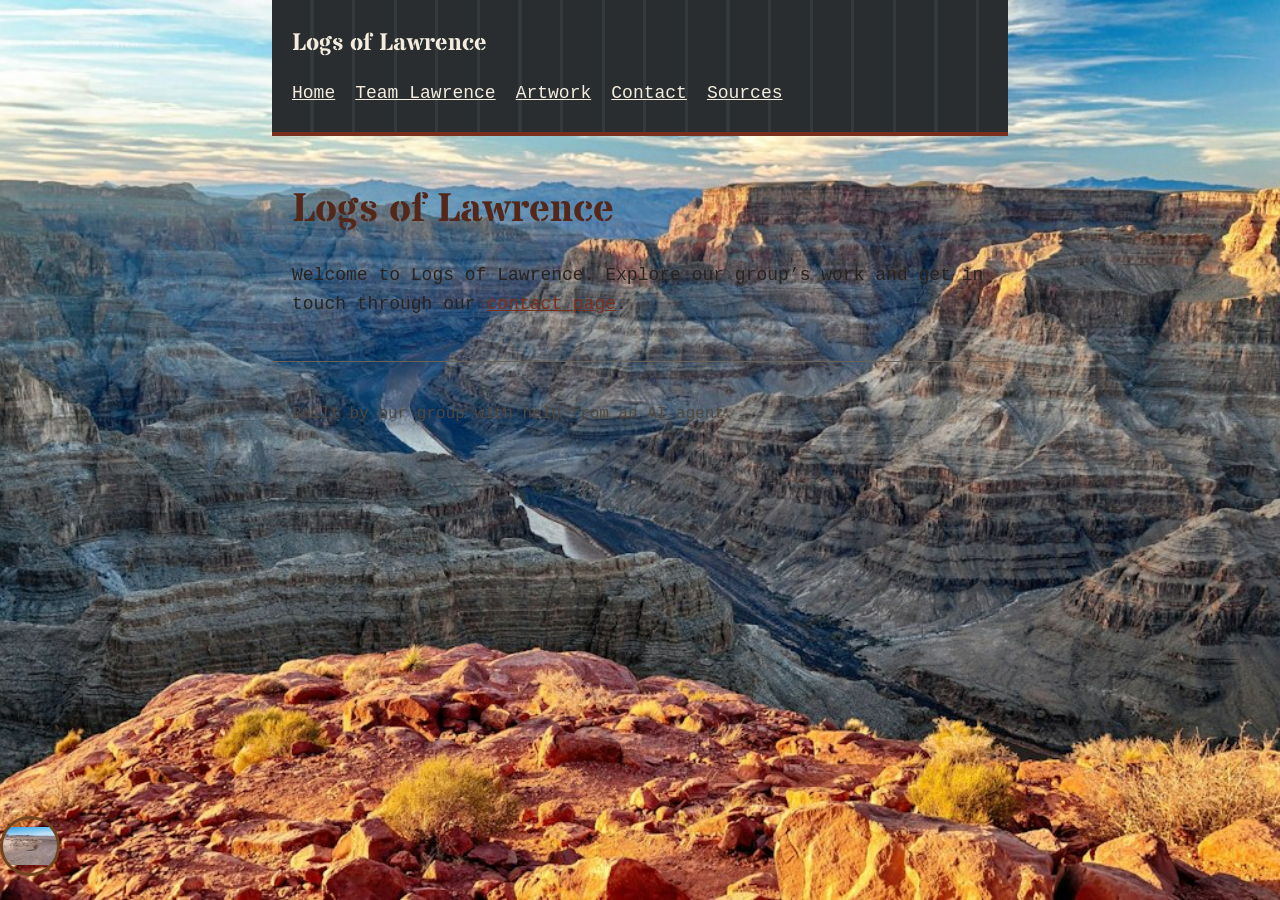
==== index.html @ b6aa9663 "Agent: update index.html" ====
<!DOCTYPE html>
<html lang="en">
<head>
  <meta charset="utf-8">
  <meta name="viewport" content="width=device-width, initial-scale=1">
  <title>Logs of Lawrence</title>
  <link rel="stylesheet" href="styles.css">
</head>
<body class="home-page">
  <a class="skip-link" href="#main">Skip to main content</a>

  <header class="site-header">
    <p class="site-title"><a href="index.html">Logs of Lawrence</a></p>
    <nav aria-label="Main">
      <ul>
        <li><a href="index.html" aria-current="page">Home</a></li>
        <li><a href="team.html">Team Lawrence</a></li>
        <li><a href="artwork.html">Artwork</a></li>
        <li><a href="contact.html">Contact</a></li>
        <li><a href="sources.html">Sources</a></li>
      </ul>
    </nav>
  </header>

  <main id="main">
    <h1>Logs of Lawrence</h1>
    <p>Welcome to Logs of Lawrence. Explore our group’s work and get in touch through our <a href="contact.html">contact page</a>.</p>


  </main>

  <footer class="site-footer">
    <p>Built by our group with help from an AI agent.</p>
  </footer>
</body>
</html>
---- styles.css ----
@import url('https://fonts.googleapis.com/css2?family=Stardos+Stencil:wght@400;700&display=swap');

:root {
  --text: #29231f;
  --muted: #51483f;
  --background: #eee7d9;
  --accent: #7b2f1d;
  --border: #6b6257;
  --max-width: 46rem;
}

*,
*::before,
*::after {
  box-sizing: border-box;
}

body {
  margin: 0;
  font-family: "Courier New", Courier, monospace;
  font-size: 1.125rem;
  line-height: 1.6;
  color: var(--text);
  background: linear-gradient(135deg, rgba(255, 255, 255, 0.26), transparent 55%), var(--background);
}

body.home-page {
  background: url("images/Canyon") center / cover fixed no-repeat;
}

.site-header,
main,
.site-footer {
  max-width: var(--max-width);
  margin: 0 auto;
  padding: 1.5rem 1.25rem;
}

.site-header {
  display: flex;
  flex-wrap: wrap;
  align-items: baseline;
  justify-content: space-between;
  gap: 1rem;
  color: #f4eddf;
  background: repeating-linear-gradient(90deg, #292d2f 0 2.4rem, #34393b 2.4rem 2.6rem);
  border-bottom: 4px solid #7b2f1d;
}

.site-title {
  margin: 0;
  font-weight: 700;
}

.site-title a {
  color: inherit;
  font-family: "Stardos Stencil", Georgia, serif;
  font-size: 1.35em;
  text-decoration: none;
}

nav ul {
  display: flex;
  flex-wrap: wrap;
  gap: 1.25rem;
  margin: 0;
  padding: 0;
  list-style: none;
}

nav a {
  color: #f4eddf;
}

nav a:focus-visible {
  outline-color: #f1c27d;
}

a {
  color: var(--accent);
}

a:focus-visible {
  outline: 3px solid var(--accent);
  outline-offset: 2px;
}

h1 {
  font-family: "Stardos Stencil", Georgia, serif;
  font-size: 2.5rem;
  line-height: 1.2;
  color: #552719;
}

h2,
h3 {
  font-family: "Stardos Stencil", Georgia, serif;
}

img,
video {
  max-width: 100%;
  height: auto;
  border: 3px solid #6b6257;
  box-shadow: 4px 4px 0 #c2b6a4;
}

body.home-page::after {
  display: block;
  content: "";
  position: fixed;
  z-index: 20;
  left: 0;
  bottom: 1.5rem;
  width: 3.75rem;
  height: 3.75rem;
  border: 0.2rem solid #70451f;
  border-radius: 50%;
  background: url("images/Tumbleweed") center / contain no-repeat;
  pointer-events: none;
  animation: tumbleweed-roll 8s linear infinite;
}

.team-grid {
  display: grid;
  grid-template-columns: repeat(3, minmax(0, 1fr));
  gap: 1.5rem;
}

.team-card {
  min-width: 0;
  padding: 0.75rem;
  text-align: center;
  background: #f7f1e6;
  border: 1px solid var(--border);
  box-shadow: 3px 3px 0 #c2b6a4;
}

.team-photo,
.team-photo-placeholder {
  display: block;
  width: 100%;
  aspect-ratio: 4 / 3;
  object-fit: cover;
  background: #e8e2d7;
}

.team-photo-placeholder {
  display: grid;
  place-items: center;
  padding: 0.75rem;
  color: var(--text);
  font-size: 1rem;
  border: 3px solid #6b6257;
}

@media (max-width: 40rem) {
  .team-grid {
    grid-template-columns: repeat(2, minmax(0, 1fr));
  }
}

.site-footer {
  border-top: 1px solid var(--border);
  color: var(--muted);
  font-size: 1rem;
}

.skip-link {
  position: absolute;
  left: -999rem;
}

.skip-link:focus {
  left: 1rem;
  top: 1rem;
  padding: 0.5rem 0.75rem;
  background: var(--background);
}

@keyframes tumbleweed-roll {
  from {
    transform: translateX(-6rem) rotate(0deg);
  }

  to {
    transform: translateX(calc(100vw + 7rem)) rotate(1080deg);
  }
}

@media (prefers-reduced-motion: reduce) {
  body.home-page::after {
    animation: none;
    transform: none;
    left: 1rem;
  }
}
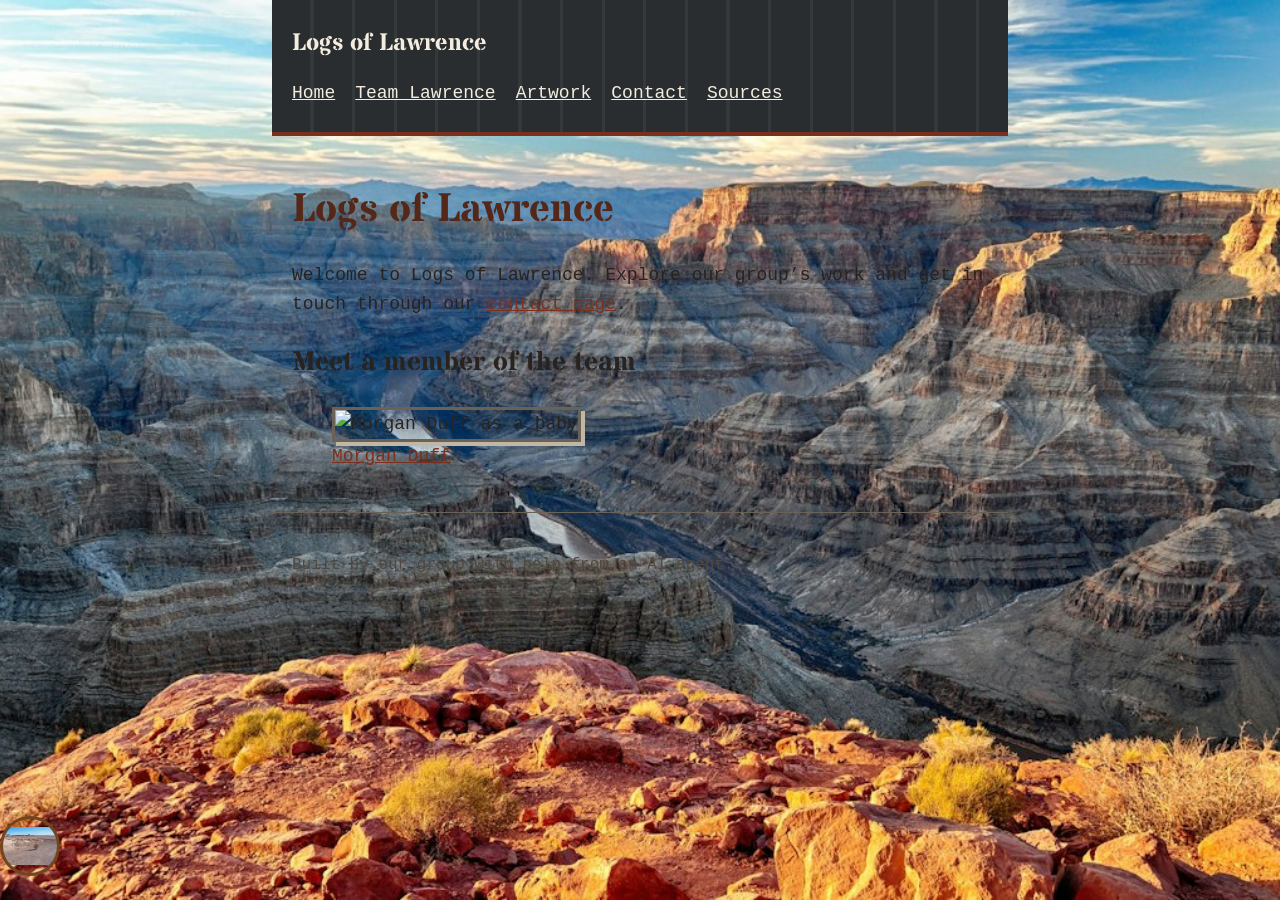
==== commit 52382f14: "Agent: update index.html" ====
--- a/index.html
+++ b/index.html
@@ -26,6 +26,13 @@
     <h1>Logs of Lawrence</h1>
     <p>Welcome to Logs of Lawrence. Explore our group’s work and get in touch through our <a href="contact.html">contact page</a>.</p>
 
+    <section aria-labelledby="featured-member-title">
+      <h2 id="featured-member-title">Meet a member of the team</h2>
+      <figure>
+        <img src="images/Morgan_baby_picture" alt="Morgan Duff as a baby" width="224" height="168">
+        <figcaption><a href="morgan-duff.html">Morgan Duff</a></figcaption>
+      </figure>
+    </section>
 
   </main>
 
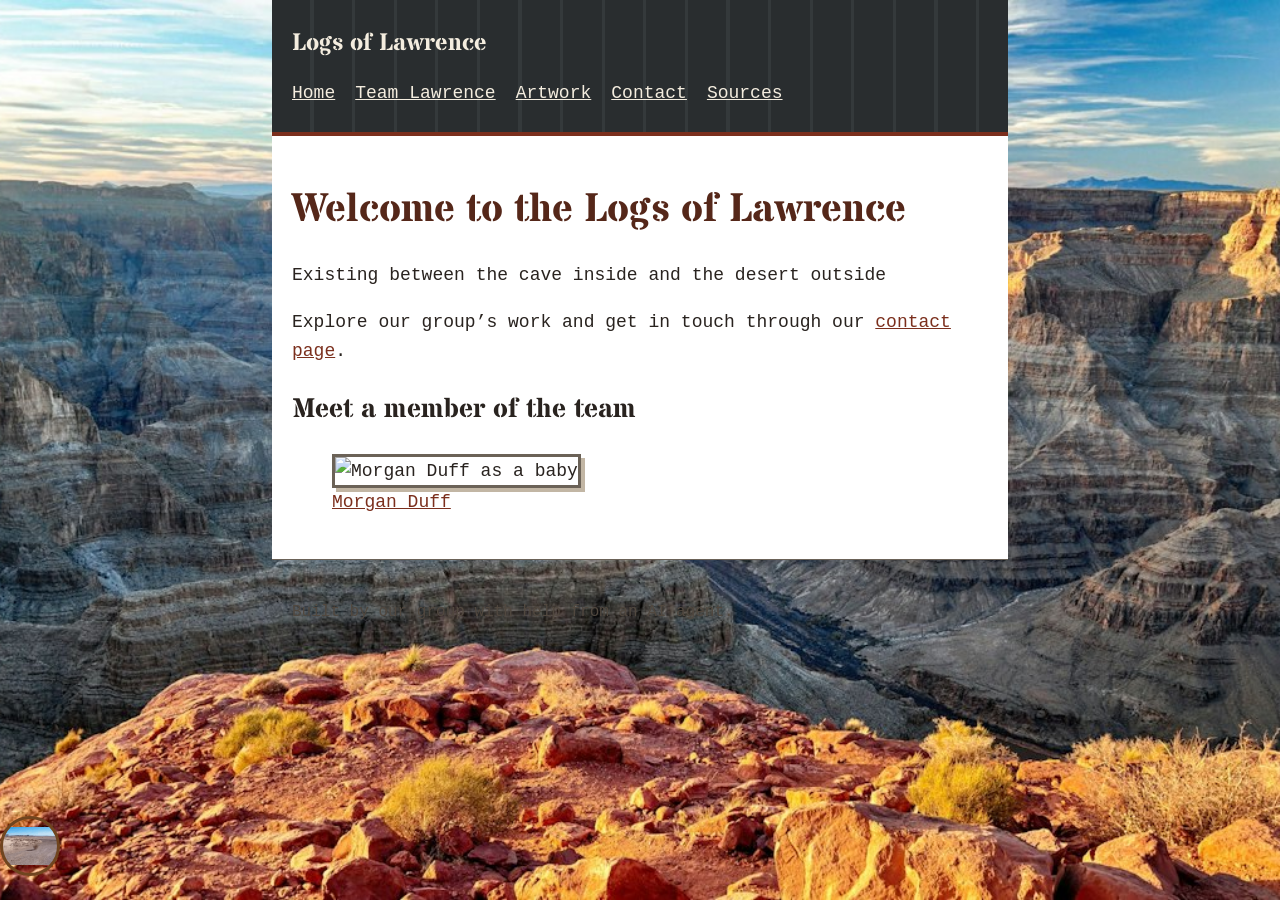
==== commit 3a4f3de1: "Improve homepage text readability and welcome copy" ====
--- a/index.html
+++ b/index.html
@@ -23,8 +23,9 @@
   </header>
 
   <main id="main">
-    <h1>Logs of Lawrence</h1>
-    <p>Welcome to Logs of Lawrence. Explore our group’s work and get in touch through our <a href="contact.html">contact page</a>.</p>
+    <h1>Welcome to the Logs of Lawrence</h1>
+    <p>Existing between the cave inside and the desert outside</p>
+    <p>Explore our group’s work and get in touch through our <a href="contact.html">contact page</a>.</p>
 
     <section aria-labelledby="featured-member-title">
       <h2 id="featured-member-title">Meet a member of the team</h2>
--- a/styles.css
+++ b/styles.css
@@ -34,6 +34,10 @@
   max-width: var(--max-width);
   margin: 0 auto;
   padding: 1.5rem 1.25rem;
+}
+
+.home-page main {
+  background: #fff;
 }
 
 .site-header {
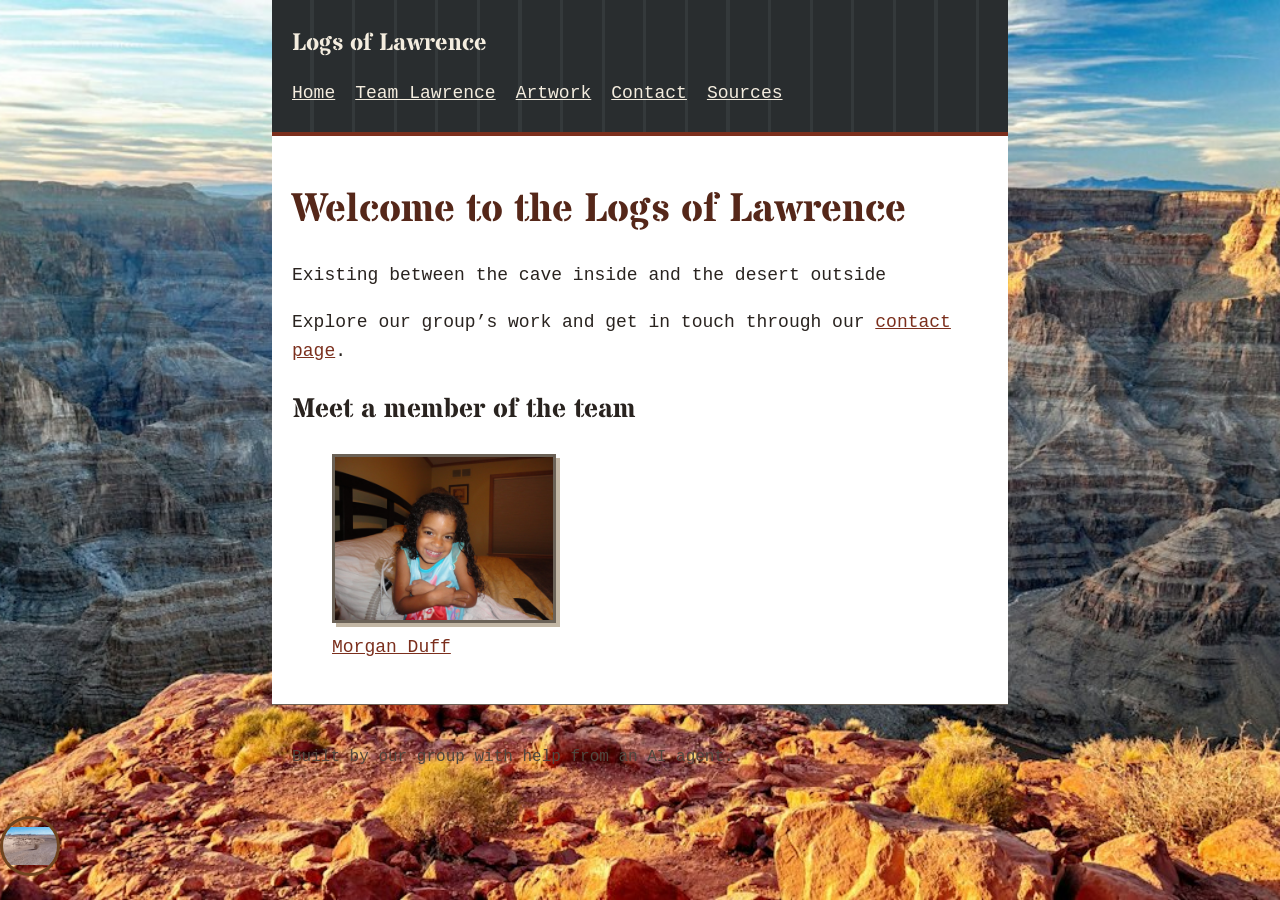
==== commit 6ac98585: "Add Morgan Duff’s baby photo to the site" ====
--- a/index.html
+++ b/index.html
@@ -30,7 +30,7 @@
     <section aria-labelledby="featured-member-title">
       <h2 id="featured-member-title">Meet a member of the team</h2>
       <figure>
-        <img src="images/Morgan_baby_picture" alt="Morgan Duff as a baby" width="224" height="168">
+        <img src="images/morgan-duff-as-a-baby.jpg" alt="Morgan Duff as a baby" width="224" height="168">
         <figcaption><a href="morgan-duff.html">Morgan Duff</a></figcaption>
       </figure>
     </section>
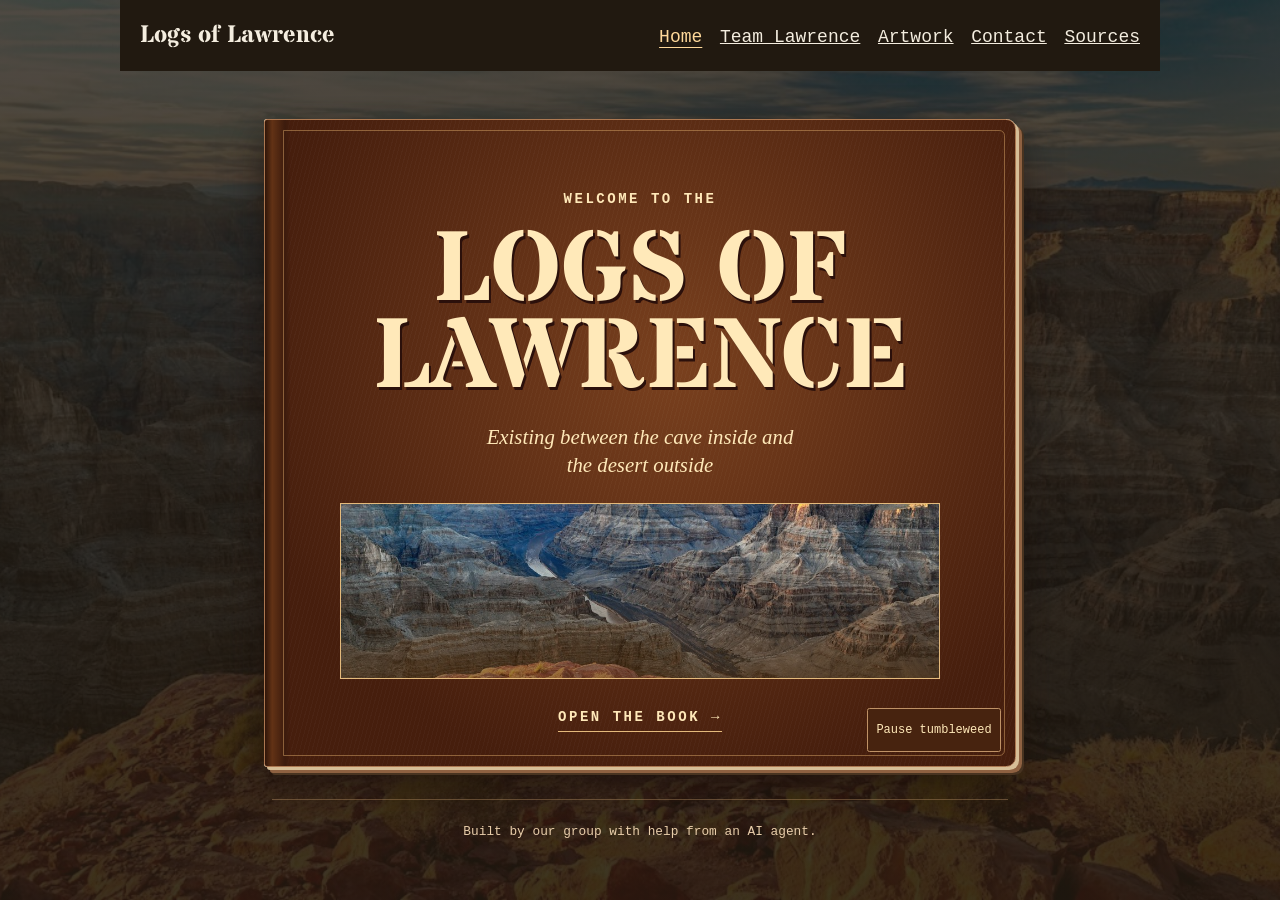
==== commit 35989bab: "Turn the Lawrence homepage into an interactive book" ====
--- a/index.html
+++ b/index.html
@@ -5,11 +5,13 @@
   <meta name="viewport" content="width=device-width, initial-scale=1">
   <title>Logs of Lawrence</title>
   <link rel="stylesheet" href="styles.css">
+  <link rel="stylesheet" href="book.css">
+  <script src="book.js" defer></script>
 </head>
 <body class="home-page">
   <a class="skip-link" href="#main">Skip to main content</a>
 
-  <header class="site-header">
+  <header class="site-header book-header">
     <p class="site-title"><a href="index.html">Logs of Lawrence</a></p>
     <nav aria-label="Main">
       <ul>
@@ -22,22 +24,34 @@
     </nav>
   </header>
 
-  <main id="main">
-    <h1>Welcome to the Logs of Lawrence</h1>
-    <p>Existing between the cave inside and the desert outside</p>
-    <p>Explore our group’s work and get in touch through our <a href="contact.html">contact page</a>.</p>
+  <main id="main" class="book-main">
+    <div class="book-stage" id="book-page" tabindex="-1">
+      <article class="book-cover">
+        <a class="cover-link" href="team.html">
+          <span class="cover-welcome">Welcome to the</span>
+          <h1>Logs of<br>Lawrence</h1>
+          <p class="cover-tagline">Existing between the cave inside and the desert outside</p>
+          <div class="cover-art" aria-hidden="true">
+            <div class="weed-trail" hidden>
+              <div class="weed-travel">
+                <div class="weed-hop">
+                  <canvas class="weed-spin" width="180" height="180"></canvas>
+                </div>
+              </div>
+            </div>
+          </div>
+          <span class="cover-action">Open the book <span aria-hidden="true">→</span></span>
+        </a>
+        <button class="weed-toggle" type="button" hidden>Pause tumbleweed</button>
+      </article>
+    </div>
 
-    <section aria-labelledby="featured-member-title">
-      <h2 id="featured-member-title">Meet a member of the team</h2>
-      <figure>
-        <img src="images/morgan-duff-as-a-baby.jpg" alt="Morgan Duff as a baby" width="224" height="168">
-        <figcaption><a href="morgan-duff.html">Morgan Duff</a></figcaption>
-      </figure>
-    </section>
-
+    <nav class="book-controls" aria-label="Turn pages" hidden>
+      <a id="book-previous" href="index.html"></a>
+      <a id="book-next" href="artwork.html"></a>
+    </nav>
   </main>
-
-  <footer class="site-footer">
+  <footer class="site-footer book-footer">
     <p>Built by our group with help from an AI agent.</p>
   </footer>
 </body>
--- a/styles.css
+++ b/styles.css
@@ -24,20 +24,12 @@
   background: linear-gradient(135deg, rgba(255, 255, 255, 0.26), transparent 55%), var(--background);
 }
 
-body.home-page {
-  background: url("images/Canyon") center / cover fixed no-repeat;
-}
-
 .site-header,
 main,
 .site-footer {
   max-width: var(--max-width);
   margin: 0 auto;
   padding: 1.5rem 1.25rem;
-}
-
-.home-page main {
-  background: #fff;
 }
 
 .site-header {
@@ -109,22 +101,6 @@
   box-shadow: 4px 4px 0 #c2b6a4;
 }
 
-body.home-page::after {
-  display: block;
-  content: "";
-  position: fixed;
-  z-index: 20;
-  left: 0;
-  bottom: 1.5rem;
-  width: 3.75rem;
-  height: 3.75rem;
-  border: 0.2rem solid #70451f;
-  border-radius: 50%;
-  background: url("images/Tumbleweed") center / contain no-repeat;
-  pointer-events: none;
-  animation: tumbleweed-roll 8s linear infinite;
-}
-
 .team-grid {
   display: grid;
   grid-template-columns: repeat(3, minmax(0, 1fr));
@@ -181,21 +157,3 @@
   padding: 0.5rem 0.75rem;
   background: var(--background);
 }
-
-@keyframes tumbleweed-roll {
-  from {
-    transform: translateX(-6rem) rotate(0deg);
-  }
-
-  to {
-    transform: translateX(calc(100vw + 7rem)) rotate(1080deg);
-  }
-}
-
-@media (prefers-reduced-motion: reduce) {
-  body.home-page::after {
-    animation: none;
-    transform: none;
-    left: 1rem;
-  }
-}
--- a/book.css
+++ b/book.css
@@ -0,0 +1,301 @@
+.home-page {
+  min-height: 100svh;
+  background: linear-gradient(#211910c9, #211910df), url("images/Canyon") center / cover fixed;
+}
+
+.book-header {
+  max-width: 65rem;
+  padding-block: 1rem;
+  border: 0;
+  background: #211910;
+}
+
+.book-header nav ul {
+  gap: 0.4rem 1.1rem;
+}
+
+.book-header [aria-current="page"] {
+  color: #ffd99a;
+  text-underline-offset: 0.28em;
+}
+
+.book-main {
+  max-width: 53rem;
+  padding: clamp(1rem, 4vw, 3rem) clamp(0.9rem, 4vw, 3rem) 2rem;
+}
+
+.book-footer {
+  width: calc(100% - 2rem);
+  color: #e9ceab;
+  border-color: #c5996c70;
+  text-align: center;
+  font-size: 0.8rem;
+  padding-block: 0.6rem;
+}
+
+.book-main [hidden] {
+  display: none;
+}
+
+.book-stage {
+  view-transition-name: lawrence-book-page;
+  position: relative;
+  background: #f6ead1;
+  border-radius: 0.18rem 0.6rem 0.6rem 0.18rem;
+  box-shadow: 3px 3px #d6be97, 6px 6px #8e6141, 8px 8px #483320, 0 15px 40px #150a06a6;
+}
+
+.book-stage:focus-visible {
+  outline: 2px solid #ffc977;
+  outline-offset: 5px;
+}
+
+.book-cover {
+  position: relative;
+  isolation: isolate;
+  overflow: hidden;
+  border: 1px solid #ad7851;
+  border-radius: inherit;
+  color: #ffe9b9;
+  background:
+    linear-gradient(90deg, #2f1509 0, #623215 0.45rem, #3c1b0d 1.25rem, transparent 1.6rem),
+    repeating-linear-gradient(105deg, #ffffff06 0 1px, transparent 1px 4px),
+    radial-gradient(ellipse at 55% 38%, #79401e, #461e0d 75%);
+}
+
+.cover-link {
+  position: relative;
+  display: block;
+  padding: clamp(2.1rem, 5vw, 4rem) clamp(1.7rem, 6vw, 4.7rem) 2.15rem;
+  text-align: center;
+  color: inherit;
+  text-decoration: none;
+}
+
+.cover-link::before {
+  content: "";
+  position: absolute;
+  inset: 0.65rem 0.65rem 0.65rem 1.15rem;
+  border: 1px solid #d6a46780;
+  border-radius: 0 0.35rem 0.35rem 0;
+  pointer-events: none;
+}
+
+.cover-link:focus-visible {
+  outline: 2px solid #ffd899;
+  outline-offset: -7px;
+}
+
+.cover-welcome,
+.cover-action {
+  font-size: 0.875rem;
+  font-weight: bold;
+  letter-spacing: 0.18em;
+  text-transform: uppercase;
+}
+
+.cover-link h1 {
+  margin: 0.15em 0 0;
+  color: inherit;
+  font-size: clamp(2.65rem, 9vw, 6.2rem);
+  line-height: 0.88;
+  text-transform: uppercase;
+  text-shadow: 2px 3px #2b100b;
+}
+
+.cover-tagline {
+  max-width: 30ch;
+  margin: 1.3rem auto 1.5rem;
+  font: italic clamp(1rem, 3vw, 1.3rem)/1.35 Georgia, serif;
+}
+
+.cover-art {
+  position: relative;
+  isolation: isolate;
+  overflow: hidden;
+  height: clamp(7rem, 22vw, 11rem);
+  margin-bottom: 1.45rem;
+  border: 1px solid #e4ba7c;
+  background:
+    linear-gradient(0deg, #593614a1, #7a3e0a00 75%),
+    url("images/Canyon") center 57% / cover;
+}
+
+.cover-action {
+  display: inline-block;
+  padding-bottom: 0.12rem;
+  border-bottom: 1px solid #e4ba7c;
+}
+
+.cover-link:hover .cover-action {
+  color: #fff9e9;
+  border-color: currentColor;
+}
+
+.weed-toggle {
+  position: absolute;
+  right: 0.85rem;
+  bottom: 0.85rem;
+  min-height: 2.75rem;
+  padding: 0.2rem 0.55rem;
+  border: 1px solid #bf9266;
+  border-radius: 0.15rem;
+  color: #ffe9b9;
+  background: #47230f;
+  font: inherit;
+  font-size: 0.75rem;
+  cursor: pointer;
+}
+
+.weed-toggle:focus-visible {
+  outline: 2px solid #ffd899;
+  outline-offset: 2px;
+}
+
+.weed-trail {
+  position: absolute;
+  inset: auto 0 7% -5rem;
+  height: 4.5rem;
+  pointer-events: none;
+}
+
+.weed-travel {
+  width: 100%;
+  animation: weed-cross 9s linear infinite;
+}
+
+.weed-hop {
+  width: 4.5rem;
+  animation: weed-hop 0.73s ease-in-out infinite alternate;
+}
+
+.weed-spin {
+  display: block;
+  width: 100%;
+  height: auto;
+  filter: drop-shadow(0.15rem 0.2rem 0.15rem #31180dc2);
+  animation: weed-spin 1.8s linear infinite;
+}
+
+.weed-paused .weed-travel,
+.weed-paused .weed-hop,
+.weed-paused .weed-spin {
+  animation-play-state: paused;
+}
+
+@keyframes weed-cross {
+  0% { transform: translateX(0); }
+  78%, 100% { transform: translateX(calc(100% + 4.5rem)); }
+}
+
+@keyframes weed-hop {
+  0%, 12% { transform: translateY(0) scaleY(0.94); }
+  78%, 100% { transform: translateY(-0.9rem); }
+}
+
+@keyframes weed-spin {
+  to { transform: rotate(1turn); }
+}
+
+.book-paper {
+  min-height: 21rem;
+  padding: clamp(1.6rem, 6vw, 3.5rem);
+  border-radius: inherit;
+  background: linear-gradient(90deg, #c3a77a 0, #f0dfbd 1rem, #fff5de 2.5rem, #f7e9cb);
+}
+
+.book-paper h1 {
+  margin: 0 0 0.5em;
+}
+
+.book-controls {
+  display: flex;
+  flex-wrap: wrap;
+  justify-content: space-between;
+  gap: 0.65rem;
+  margin-top: 1.5rem;
+}
+
+.book-controls a {
+  padding: 0.55rem 0.85rem;
+  color: #ffebca;
+  background: #342014;
+  border: 1px solid #c5996c;
+  font-size: 0.95rem;
+  text-underline-offset: 0.2em;
+}
+
+#book-next {
+  margin-left: auto;
+}
+
+::view-transition-old(root),
+::view-transition-new(root),
+::view-transition-group(lawrence-book-page) {
+  animation: none;
+}
+
+::view-transition-image-pair(lawrence-book-page) {
+  perspective: 1450px;
+  isolation: auto;
+}
+
+::view-transition-old(lawrence-book-page),
+::view-transition-new(lawrence-book-page) {
+  animation: none;
+  mix-blend-mode: normal;
+  transform-origin: left center;
+  backface-visibility: hidden;
+}
+
+::view-transition-old(lawrence-book-page) {
+  z-index: 1;
+  animation: page-turn 650ms cubic-bezier(0.4, 0.05, 0.28, 1) both;
+}
+
+.book-backward::view-transition-old(lawrence-book-page) {
+  animation: none;
+  z-index: 0;
+}
+
+.book-backward::view-transition-new(lawrence-book-page) {
+  z-index: 1;
+  animation: page-turn 650ms cubic-bezier(0.4, 0.05, 0.28, 1) reverse both;
+}
+
+@keyframes page-turn {
+  0% { transform: rotateY(0); }
+  100% { transform: rotateY(-105deg); filter: brightness(0.58); }
+}
+
+@media (max-width: 36rem) {
+  .cover-link {
+    padding-bottom: 3.3rem;
+  }
+
+  .weed-toggle {
+    min-height: 2rem;
+    bottom: 0.65rem;
+  }
+
+  .book-paper .team-grid {
+    gap: 0.75rem;
+  }
+
+  .book-paper .team-card {
+    padding: 0.35rem;
+    font-size: 0.85rem;
+  }
+}
+
+@media (prefers-reduced-motion: reduce) {
+  .weed-trail,
+  .weed-toggle {
+    display: none;
+  }
+
+  ::view-transition-old(lawrence-book-page),
+  .book-backward::view-transition-new(lawrence-book-page) {
+    animation: none;
+  }
+}
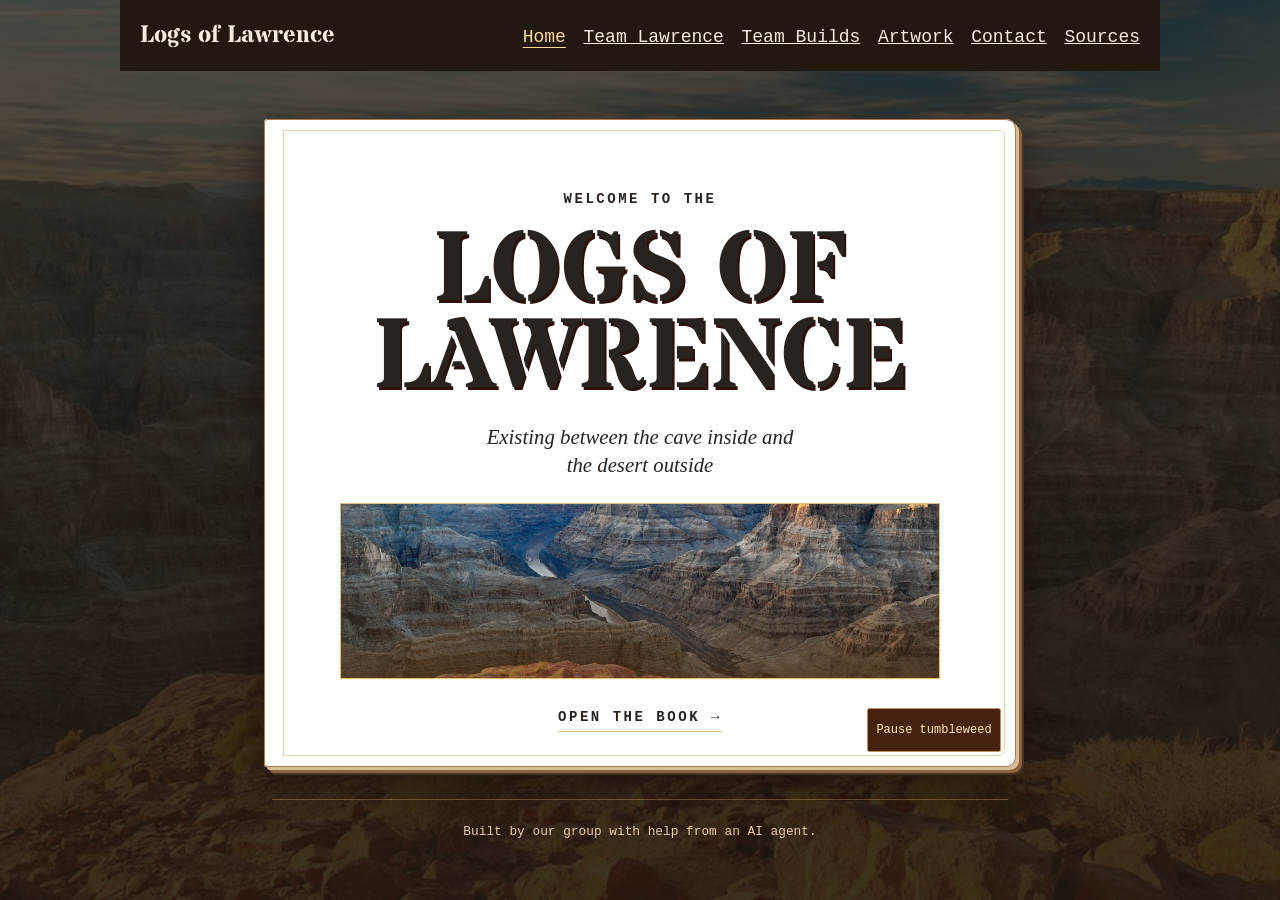
==== commit 1459c611: "Add Team Builds tab and preview Build 6" ====
--- a/index.html
+++ b/index.html
@@ -4,8 +4,8 @@
   <meta charset="utf-8">
   <meta name="viewport" content="width=device-width, initial-scale=1">
   <title>Logs of Lawrence</title>
-  <link rel="stylesheet" href="styles.css">
-  <link rel="stylesheet" href="book.css">
+  <link rel="stylesheet" href="styles.css?v=team-builds">
+  <link rel="stylesheet" href="book.css?v=2">
   <script src="book.js" defer></script>
 </head>
 <body class="home-page">
@@ -17,6 +17,7 @@
       <ul>
         <li><a href="index.html" aria-current="page">Home</a></li>
         <li><a href="team.html">Team Lawrence</a></li>
+        <li><a href="team-builds.html">Team Builds</a></li>
         <li><a href="artwork.html">Artwork</a></li>
         <li><a href="contact.html">Contact</a></li>
         <li><a href="sources.html">Sources</a></li>
--- a/styles.css
+++ b/styles.css
@@ -157,3 +157,11 @@
   padding: 0.5rem 0.75rem;
   background: var(--background);
 }
+
+.build-preview {
+  display: block;
+  width: 100%;
+  height: clamp(30rem, 75vh, 54rem);
+  border: 1px solid var(--border);
+  background: #fff;
+}
--- a/book.css
+++ b/book.css
@@ -68,7 +68,8 @@
   display: block;
   padding: clamp(2.1rem, 5vw, 4rem) clamp(1.7rem, 6vw, 4.7rem) 2.15rem;
   text-align: center;
-  color: inherit;
+  color: #29231f;
+  background: #fff;
   text-decoration: none;
 }
 
@@ -128,7 +129,7 @@
 }
 
 .cover-link:hover .cover-action {
-  color: #fff9e9;
+  color: #29231f;
   border-color: currentColor;
 }
 
@@ -229,6 +230,10 @@
   margin-left: auto;
 }
 
+::view-transition {
+  pointer-events: none;
+}
+
 ::view-transition-old(root),
 ::view-transition-new(root),
 ::view-transition-group(lawrence-book-page) {
